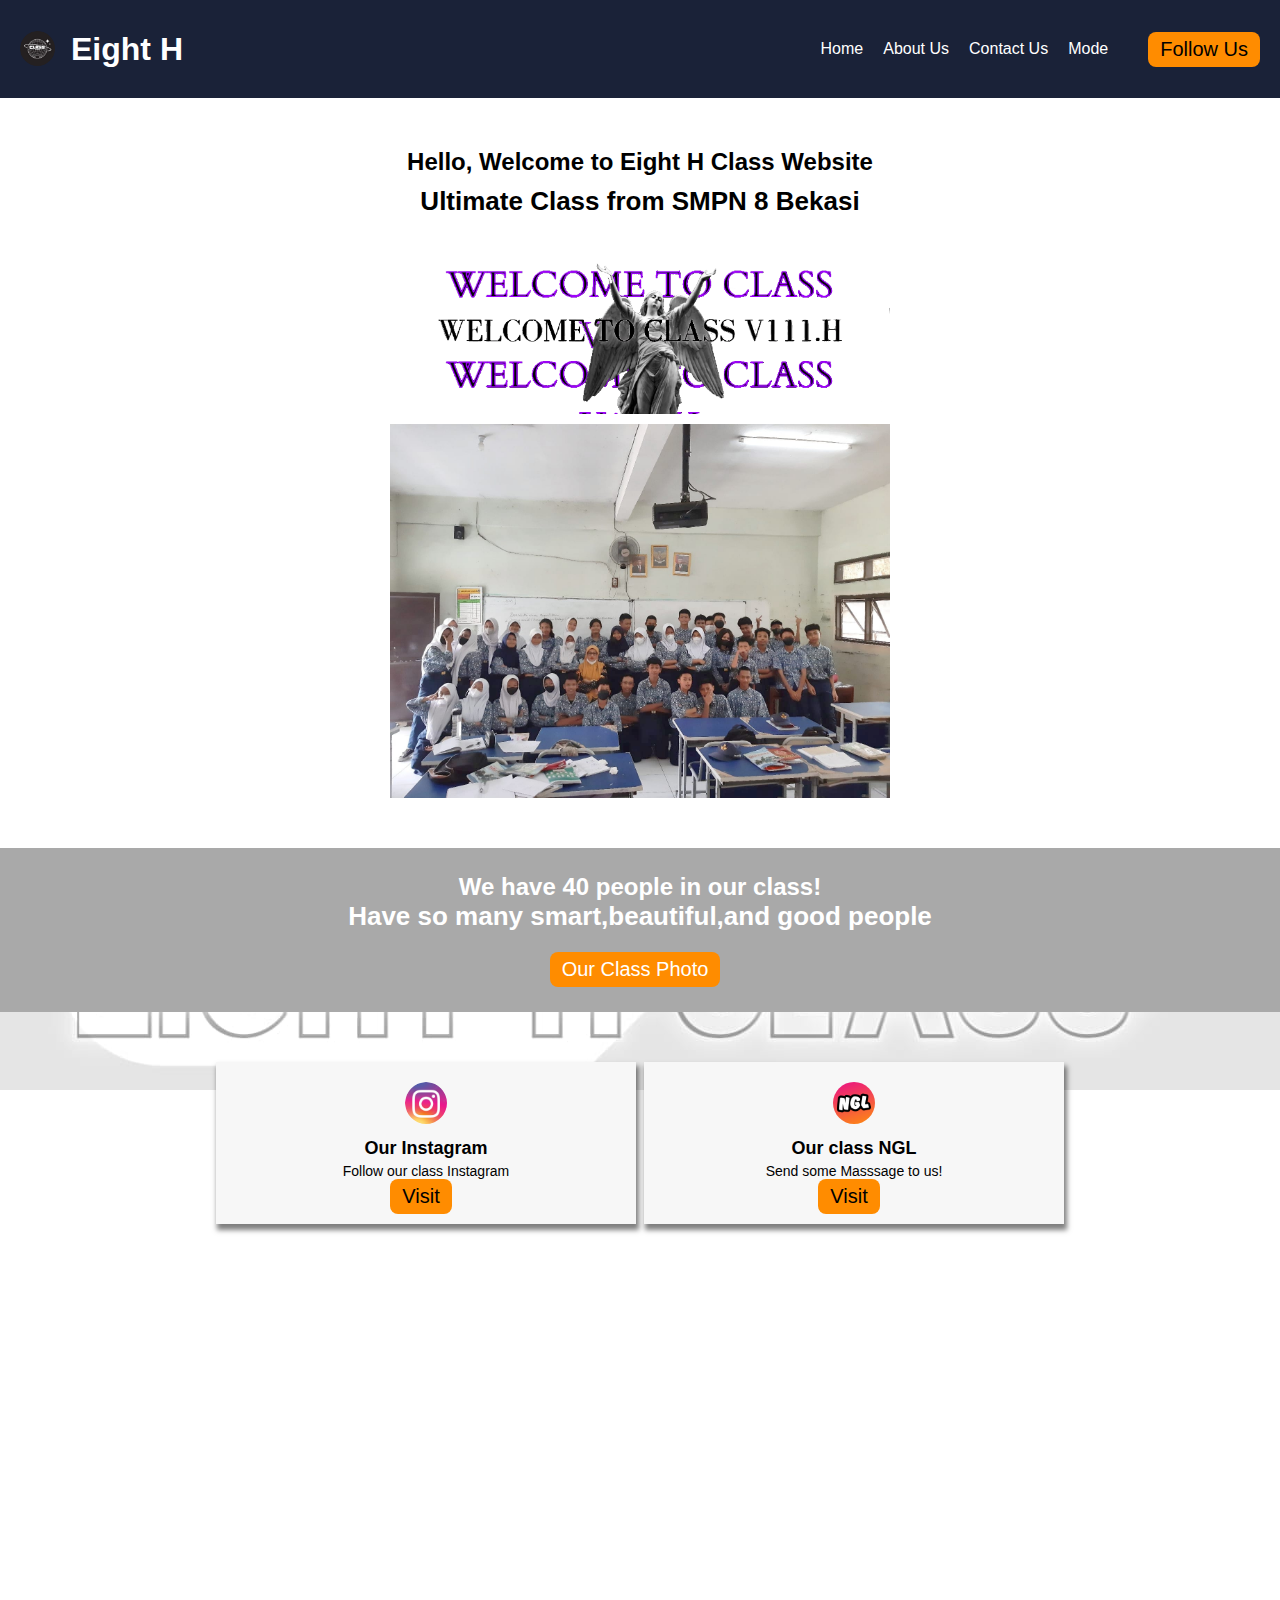
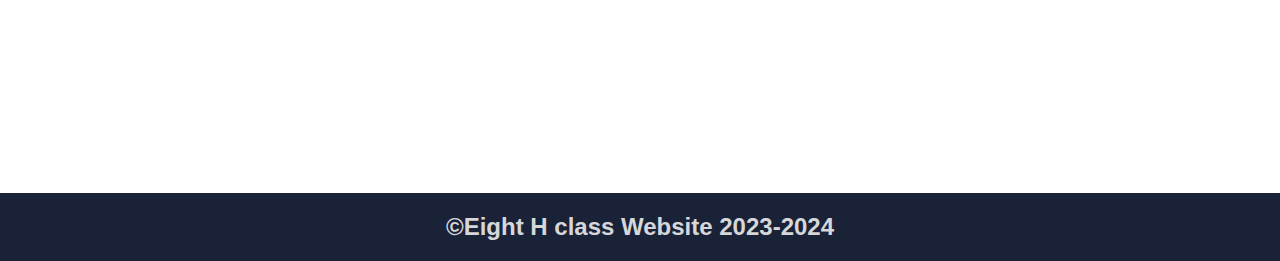
==== index.html @ f8e9f8f5 "REVISI 4" ====
<!DOCTYPE html>
<html lang="en">

<head>
    <meta charset="UTF-8">
    <meta name="viewport" content="width=device-width, initial-scale=1.0">
    <link rel="stylesheet" href="style.css">
    <link href="assets/img/logo.png" rel="icon">
    <title>Eight H Class Website</title>
</head>

<body>
    <!-- navbar -->
    <div class="navbar-container">
        <div class="logo">
            <img src="assets/img/logo.png" alt="logo" class="logo-img">
            <h1 class="logo-title">Eight H</h1>
        </div>
        <nav class="nav-bar">
            <ul class="nav-ul">
                <li class="nav-li"><a onclick="reRender()" class="nav-a" id="home">Home</a></li>
                <li class="nav-li"><a href="#about" class="nav-a">About Us</a></li>
                <li class="nav-li"><a href="#contact" class="nav-a">Contact Us</a></li>
                <li class="nav-li"><a onclick="darkMode()" id="mode" class="nav-a">Mode</a></li>
            </ul>
        </nav>
        <button class="btn-cta" onclick="redirInstagram()">Follow Us</button>
    </div>
    <!-- navbar done -->

    <!-- content -->
    <div class="content-container">
        <div class="intro">
            <p class="title">Hello, Welcome to Eight H Class Website</p>
            <p class="description">Ultimate Class from SMPN 8 Bekasi</p>
            <p id="info"></p>
            <img src="assets/img/white-introimg.png" id="introImg" class="intro-img">
            <img src="assets/img/2.jpg" class="intro-img">
        </div>
    </div>
    <div class="parallax" id="parallax">
        <div class="About" id="about">
            <p class="title">We have 40 people in our class!</p>
            <p class="description">Have so many smart,beautiful,and good people</p>
            <div class="margin-t10">
                <button class="btn-cta"><a href="about.html" class="nav-a"
                        onclick="alert('Anda akan diarahkan ke galeri foto kami, apakah anda siap?')">Our Class
                        Photo</a></button>
            </div>
        </div>
        <div class="content-container">
            <div class="card" id="contact">
                <div class="card-item">
                    <img src="assets/img/Ig-logo.png" class="card-img">
                    <p class="card-title">Our Instagram</p>
                    <p class="card-description">Follow our class Instagram</p>
                    <button class="btn-cta" onclick="redirInstagram()">Visit</button>
                </div>
                <div class="card-item">
                    <img src="assets/img/ngl logo.png" class="card-img">
                    <p class="card-title">Our class NGL</p>
                    <p class="card-description">Send some Masssage to us!</p>
                    <button class="btn-cta" onclick="redirNgl()">Visit</button>
                </div>
            </div>
        </div>
    </div>

    <footer>
        <p class="title">&copy;Eight H class Website 2023-2024</p>
    </footer>

    <!-- js -->
    <script>
        function redirInstagram() {
            window.location.href = "https://instagram.com/wiseexplorers_8h?igshid=MzRlODBiNWFlZA=="
        }

        function redirNgl() {
            window.location.href = "https://ngl.link/wiseexplorers_8h"
        }

        //dark mode 
        let body = document.body;
        let parallax = document.getElementById("parallax");
        let info = document.getElementById("info");
        let mode = document.getElementById("mode");
        let home = document.getElementById("home");


        const darkLimit = 1;
        let darkCounter = 0;
        let darkRemainingLeft;

        function darkMode() {
            if (darkRemainingLeft == 0) {
                info.textContent = "JATAH FITUR GANTI MODE ANDA TELAH HABIS SILAHKAN RESTART WEBSITE INI";
                mode.style.display = "none";
                home.textContent = "RESTART";
                return;
            }

            darkCounter += 1;
            darkRemainingLeft = darkLimit - darkCounter
            // render function
            body.classList.toggle("dark");
            var img = document.getElementById('introImg')
            img.src = "assets/img/1.jpg";
        }

        function reRender() {
            location.reload();
        }
    </script>
</body>

</html>
---- style.css ----
*,
html,
body {
    padding: 0;
    margin: 0;
    box-sizing: border-box;
    font-family: Arial, Helvetica, sans-serif;
    scroll-behavior: smooth;
}

.dark {
    background-color: #000000;
    color: white;
}

.navbar-container {
    background-color: #1a2238;
    color: white;
    display: flex;
    justify-content: center;
    align-items: center;
    flex-wrap: wrap;
    gap: 10px;
    padding: 10px;
}

.logo {
    margin-right: auto;
    display: flex;
    gap: 6px;
}

.logo-img {
    width: 35px;
    height: 35px;
    border-radius: 50%;
    margin-left: 10px;
}

.logo-title {
    margin-left: 10px;
    cursor: pointer;
    transition: all .3s ease 0s;
}

.logo:hover {
    color: darkorange;
    transform: rotate(3deg);
}

.btn-cta {
    margin-right: 10px;
    border: none;
    font-size: 20px;
    padding: 6px 12px;
    background-color: darkorange;
    border-radius: 8px;
    cursor: pointer;
}

.nav-bar .nav-ul {
    display: flex;
    padding: 20px;
}

.nav-li {
    list-style-type: none;
    padding: 10px;
}

.nav-li .nav-a {
    transition: all .5s ease 0s;
    display: inline-block;
}

.nav-li .nav-a:hover {
    color: darkorange;
    transform: rotate(2deg);
 }

.nav-a {
    color: white;
    text-decoration: none;
}


.content-container {
    max-width: 1200px;
    margin: 0 auto;
    padding: 50px 0;
}

.intro {
    display: flex;
    flex-direction: column;
    justify-content: center;
    align-items: center;
    gap: 10px;
    text-align: center;
}

.title {
    font-size: 24px;
    font-weight: bold;
}

.description {
    font-size: 26px;
    font-weight: bolder;
    padding-bottom: 10px;
}

.intro-img {
    width: 100%;
    height: auto;
    max-width: 500px;
}

#darkIntroImg {
    display: none;
}

.darkparallax {
    background-image: url(assets/img/dark-parallax.png);
    background-attachment: fixed;
    background-position: center;
    background-repeat: no-repeat;
    background-size: cover;
    height: 105vh;
}

.parallax {
    background-image: url(assets/img/white-parallax.jpg);
    background-attachment: fixed;
    background-position: center;
    background-repeat: no-repeat;
    background-size: cover;
    height: 105vh;
}

.About {
    display: flex;
    justify-content: center;
    align-items: center;
    flex-direction: column;
    color: white;
    background-color: darkgray;
    padding: 25px;
}

.margin-t10 {
    margin-top: 10px;
}

.card {
    display: flex;
    flex-wrap: wrap;
    justify-content: center;
    align-items: center;
    gap: 8px;
}

.card-item {
    text-align: center;
    background-color: #f7f7f7;
    color: #000000;
    padding: 10px;
    width: 35%;
    box-shadow: 2px 5px 5px 1px rgba(0, 0, 0, 0.5);
}

.card-title {
    font-size: 18px;
    font-weight: bolder;
}

.card-description {
    font-size: 14px;
    font-weight: lighter;
    margin-top: 4px;
}

.card-img {
    width: 50px;
    height: 50px;
    border-radius: 50%;
    margin: 6px;
    padding: 4px;
}

footer {
    padding: 20px;
    text-align: center;
    background-color: #1a2238;
    color: #eaeaeaea;
}

.photo-container {
    background-image: url(assets/img/white-parallax.jpg);
    background-attachment: fixed;
    background-position: center;
    background-repeat: no-repeat;
    background-size: cover;
    height: 100%;
}

.cimg {
    margin: 0;
    padding: 0;
    width: 100%;
    height: auto;
}

.ftext {
    margin-top: 10px;
    margin-bottom: 10px;
    color: #000000;
    background-color: #f7f7f7;
    font-weight: 700;
    font-size: larger;
    align-items: center;
  }

  .table {
    border: 1px Solid #000000;
    background-color:  gray;
    color: white;
    width: 100%;
    text-align: center;
    height: 10vh;
    table-layout: fixed;
  }

  .th {
    align-items: center;
  }

  .tablehead {
    border: 1px solid #000000;
  }
  .ftd {
    border: 1px solid #000000;
    font-size: medium;
    font-style: normal;
    font-display: flex;
  }

@media screen and (max-width: 500px) {
    .card {
        flex-direction: column;
        gap: 0;
    }

    .card-item {
        width: 100%;
    }

    .content-container {
        width: 100%;
        padding: 0;
    }

    .intro {
        margin-top: 20px;
    }

    .intro-img {
        padding: 0;
        max-width: none;
    }

    .nav-bar {
        position: fixed;
        bottom: 0;
        width: 100%;
        background-color: #1a2238;
        z-index: 9;
    }

    .nav-li {
        font-size: 10px;
    }

    footer {
        margin-bottom: 70px;
        background-color: #070b16;
    }

    .ftd {
        font-size: 12px;
    }
}
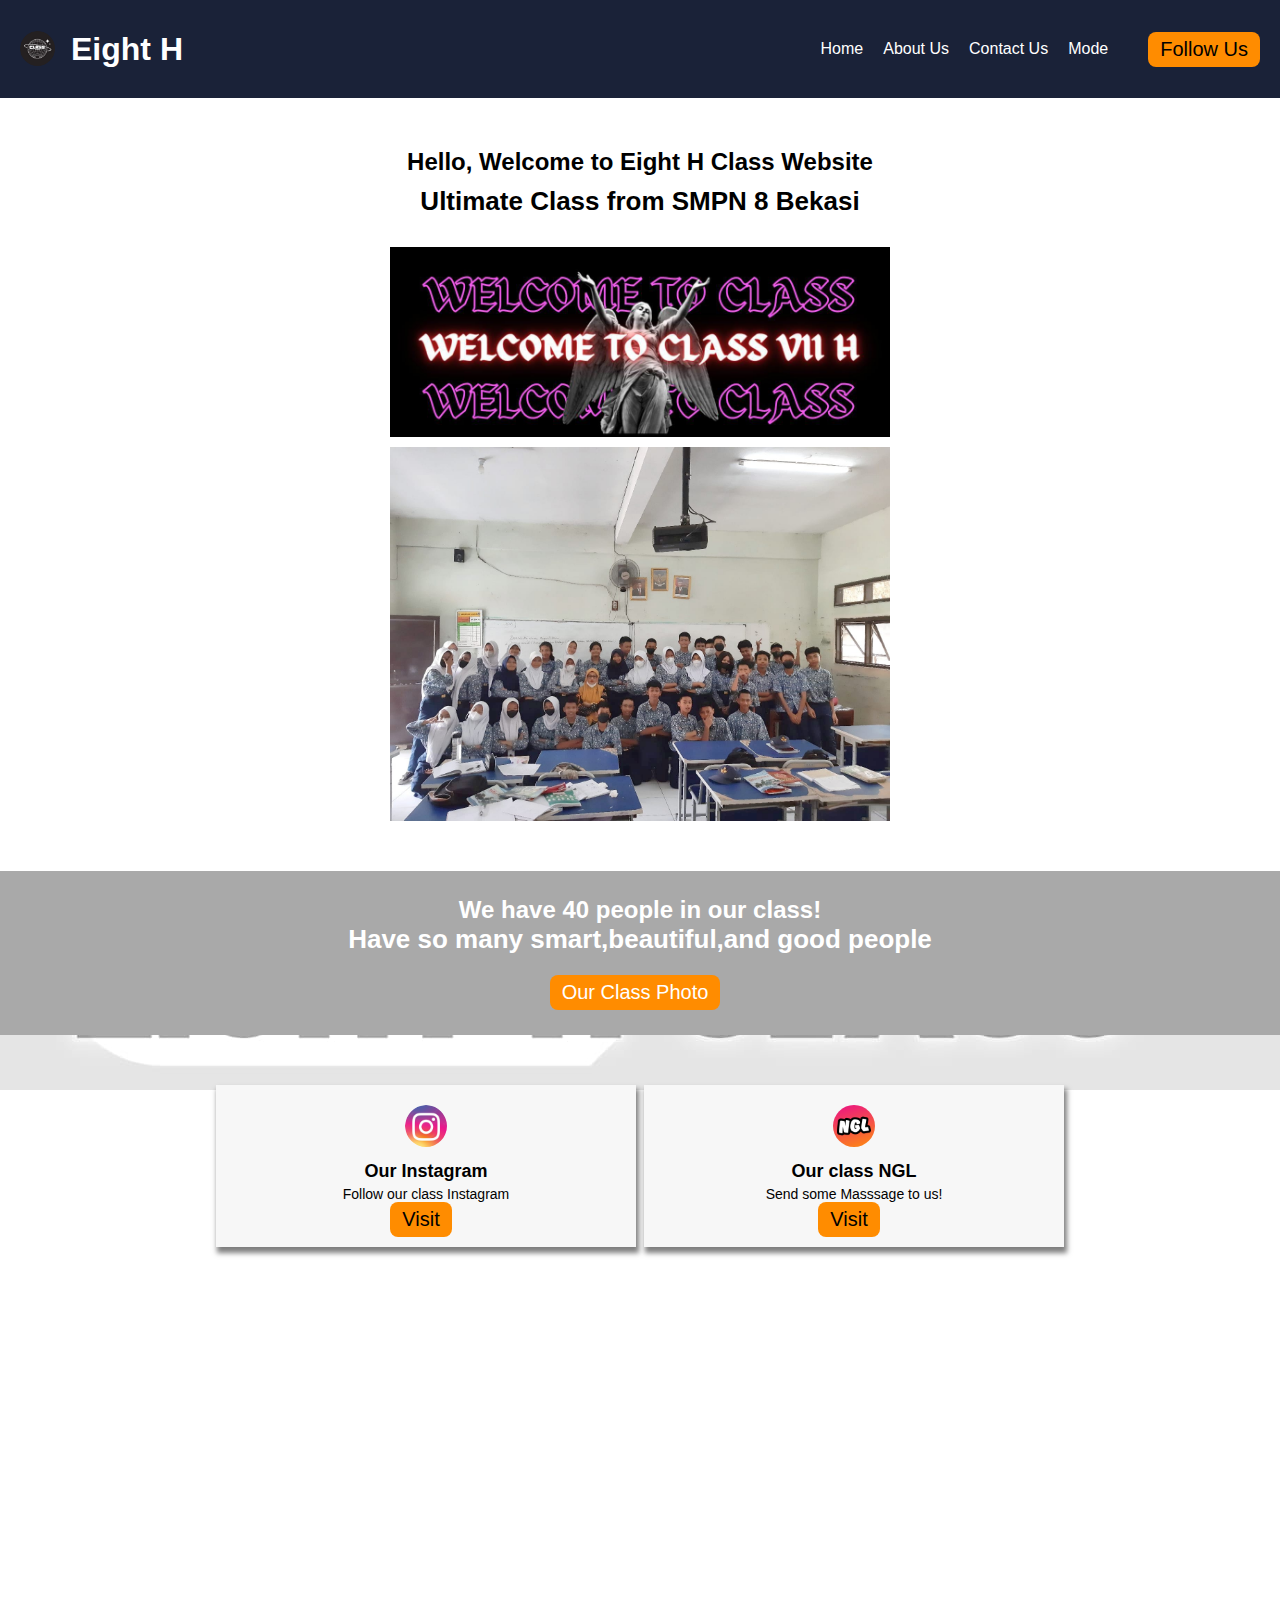
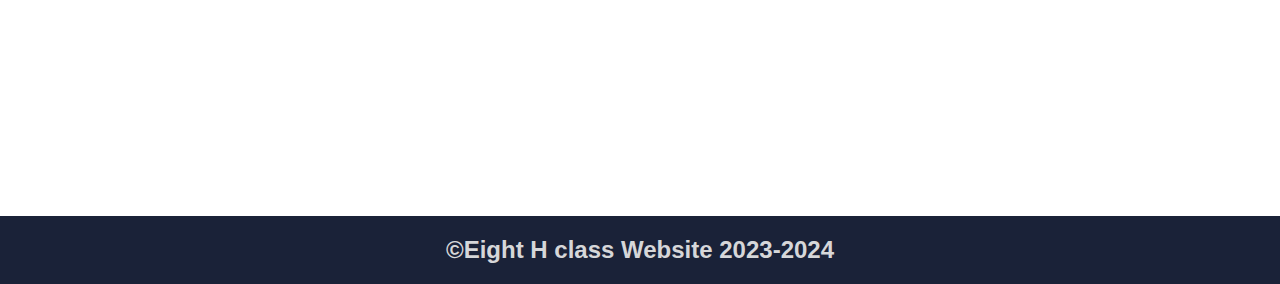
==== commit 560e71a0: "Update index.html" ====
--- a/index.html
+++ b/index.html
@@ -34,7 +34,7 @@
             <p class="title">Hello, Welcome to Eight H Class Website</p>
             <p class="description">Ultimate Class from SMPN 8 Bekasi</p>
             <p id="info"></p>
-            <img src="assets/img/white-introimg.png" id="introImg" class="intro-img">
+            <img src="assets/img/fixed-intro-img.jpg" id="introImg" class="intro-img">
             <img src="assets/img/2.jpg" class="intro-img">
         </div>
     </div>
@@ -114,4 +114,4 @@
     </script>
 </body>
 
-</html>+</html>
